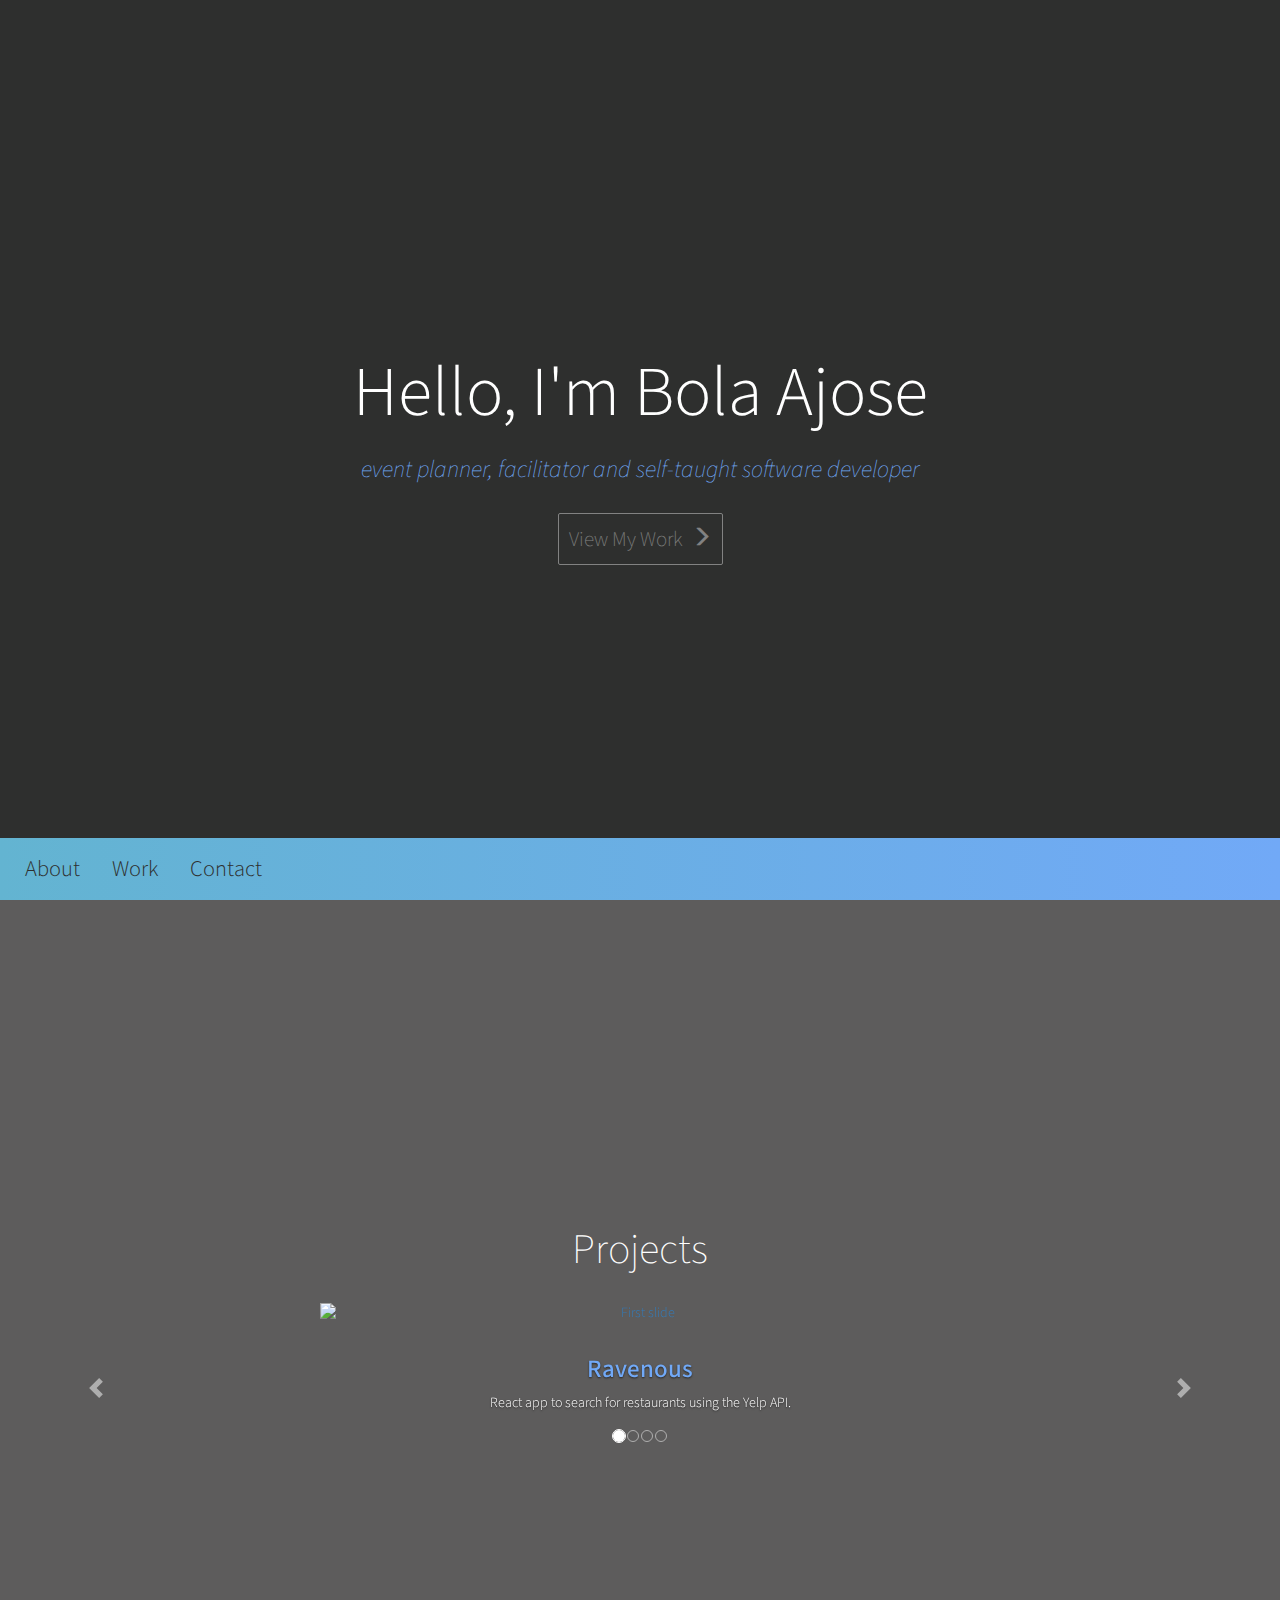
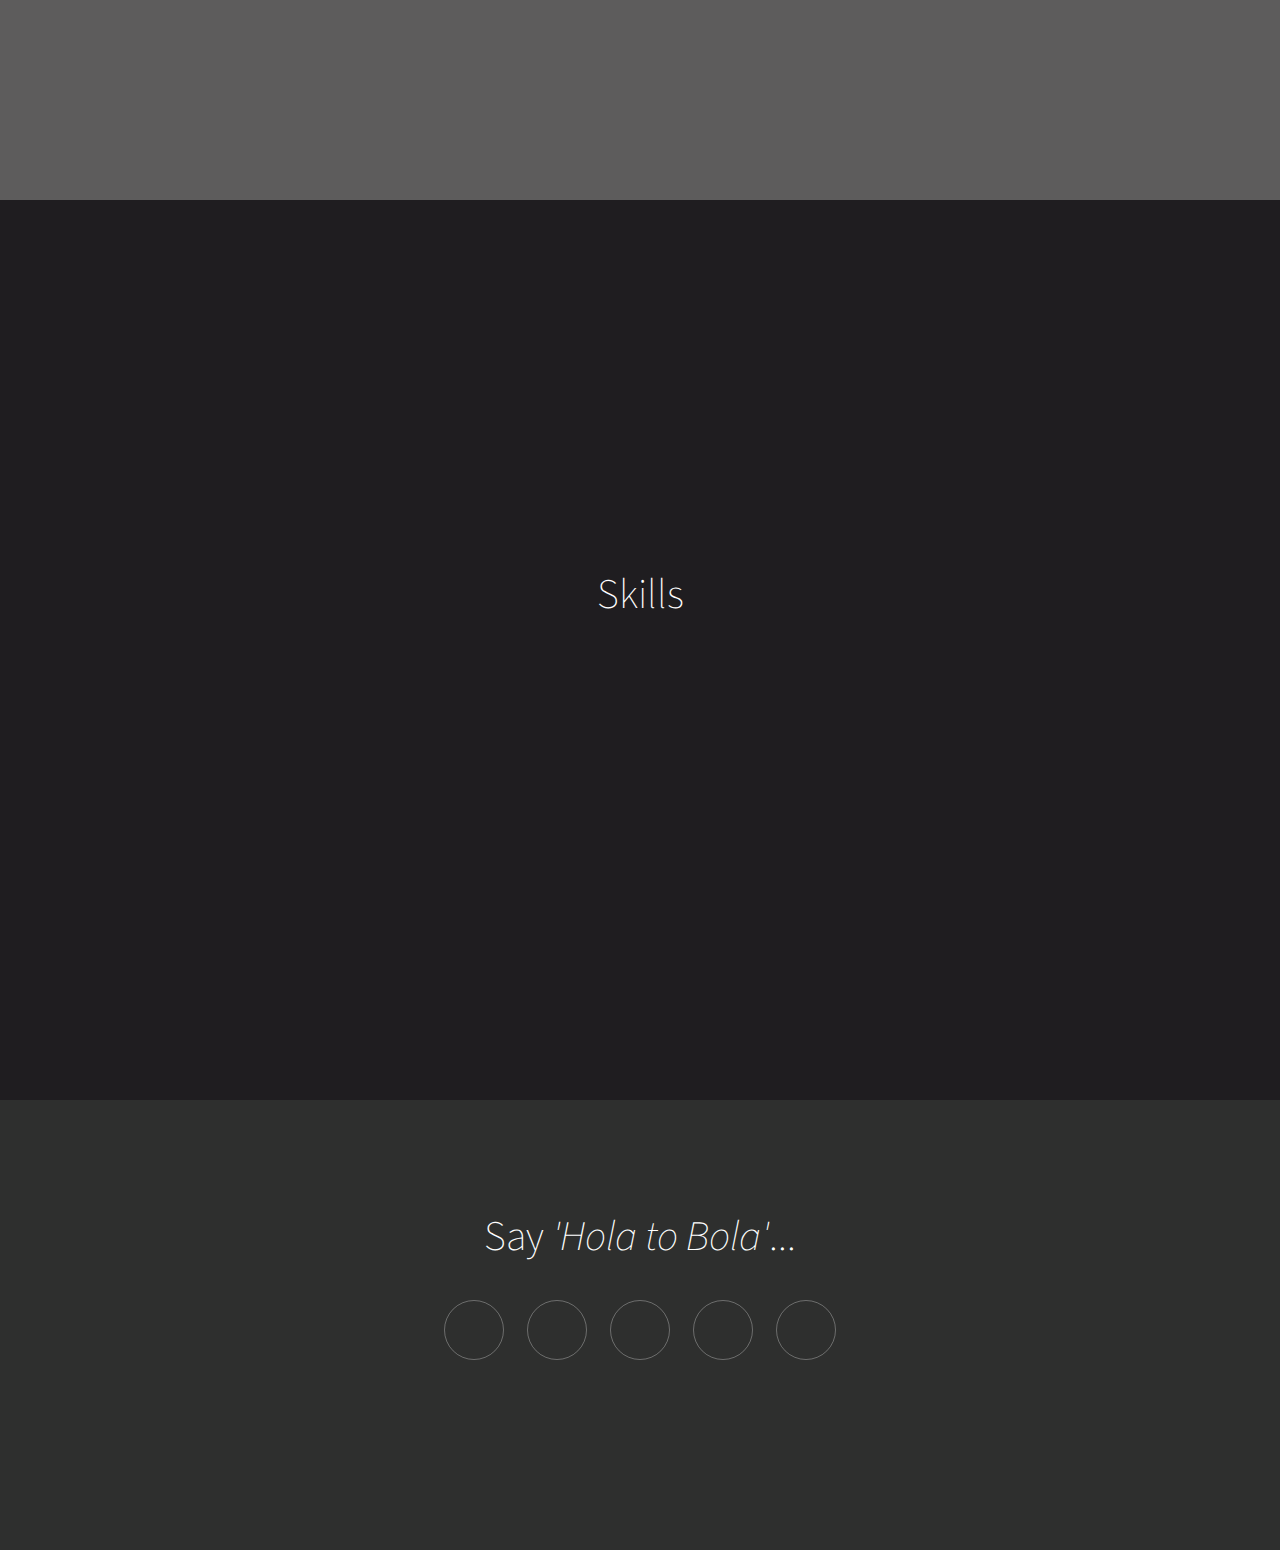
==== index.html @ 21d2dc6a "Rename personal.html to Index.html" ====
<!DOCTYPE html>
<html lang="en">

<head>
    <meta charset="UTF-8">
    <meta name="viewport" content="width=device-width, initial-scale=1.0">
    <meta http-equiv="X-UA-Compatible" content="ie=edge">
    <link rel="icon" href="http://icons.iconarchive.com/icons/google/noto-emoji-people-bodyparts/256/12053-waving-hand-medium-skin-tone-icon.png" type="image/x-icon">
    <!-- <link rel="stylesheet" href="https://cdnjs.cloudflare.com/ajax/libs/animate.css/3.7.2/animate.min.css"> -->
    <link href="https://fonts.googleapis.com/css?family=Source+Sans+Pro:200,200i,300,300i,400&display=swap" rel="stylesheet">
    <link rel="stylesheet" href="https://stackpath.bootstrapcdn.com/bootstrap/4.4.1/css/bootstrap.min.css" integrity="sha384-Vkoo8x4CGsO3+Hhxv8T/Q5PaXtkKtu6ug5TOeNV6gBiFeWPGFN9MuhOf23Q9Ifjh" crossorigin="anonymous">
    <link rel="stylesheet" href="https://maxcdn.bootstrapcdn.com/bootstrap/3.3.7/css/bootstrap.min.css">
    <link rel="stylesheet" href="personal.css">


    <title> HolaBola</title>

</head>

<body>
    <nav id="navbar">
        <ul class="nav nav-pills">
            <li class="nav-item">
                <a href="#welcome-section">About</a>
            </li>
            <li class="nav-item">
                <a href="#projects">Work</a>
            </li>
            <li class="nav-item">
                <a href="#media">Contact</a>
            </li>

        </ul>
    </nav>
    <section id="welcome-section">
        <h1 class="animated infinite bounce delay-2s">Hello, I'm Bola Ajose</h1>

        <h3><i> event planner, facilitator and self-taught software developer</h3></i>
            <div class="btn-group">
                <a class="btn-link" href="#projects"> <button type="button" class="button"><span>View My Work</span> <span class="glyphicon glyphicon-menu-right icon	
                    "></span> </button></a>
            </div>
    </section>



    <section id="projects">
        <h2 class="title"> Projects </h2>

        <div id="carouselExampleIndicators" class="carousel slide" data-ride="carousel">
            <ol class="carousel-indicators">
                <li data-target="#carouselExampleIndicators" data-slide-to="0" class="active"></li>
                <li data-target="#carouselExampleIndicators" data-slide-to="1"></li>
                <li data-target="#carouselExampleIndicators" data-slide-to="2"></li>
                <li data-target="#carouselExampleIndicators" data-slide-to="3"></li>
            </ol>
            <div class="carousel-inner">
                <div class="carousel-item active">
                    <a href="https://github.com/hola-bola/codecademy-ravenous-proj" target="_blank"> <img class="d-block w-50" src="https://i.imgur.com/WSwwot1.png" alt="First slide" style="margin: 0 auto; padding-bottom: 150px">
                    </a>
                    <div class="carousel-caption d-none d-md-block">
                        <h5 style="font-size: 25px; color: rgba(113, 169, 247, 1); text-decoration: none">Ravenous</h5>
                        <p>React app to search for restaurants using the Yelp API.
                        </p>
                    </div>
                </div>
                <div class="carousel-item">
                    <a href="https://github.com/hola-bola/codecademy-ravenous-proj" target="_blank"></a><img class="d-block w-50" src="https://i.imgur.com/sY45HKB.png" alt="Second slide" style="margin: 0 auto; padding-bottom: 150px">
                    <div class="carousel-caption d-none d-md-block">
                        <h5 style="font-size: 25px; color: rgba(113, 169, 247, 1); text-decoration: none">Jamming</h5>
                        <p>Using Spotify API and React to build a website to search the Spotify library and create custom playlists.
                        </p>
                    </div>
                </div>
                <div class="carousel-item">
                    <a href="https://github.com/hola-bola/adunsheabutter" target="_blank"><img class="d-block w-50" src="https://i.imgur.com/yo7RBd1.png" alt="Third slide" style="margin: 0 auto; padding-bottom: 150px">
                    </a>
                    <div class="carousel-caption d-none d-md-block">
                        <h5 style="font-size: 25px; color: rgba(113, 169, 247, 1); text-decoration: none">Adun's Shea Butter</h5>
                        <p>Focusing on design elements to make a clean website for products.

                        </p>
                    </div>
                </div>
                <div class="carousel-item">
                    <a href="https://github.com/hola-bola/to-dos" target="_blank"><img class="d-block w-50" src="https://i.imgur.com/aiT6j1F.png" alt="Fourth slide" style="margin: 0 auto; padding-bottom: 150px">
                    </a>
                    <div class="carousel-caption d-none d-md-block">
                        <h5 style="font-size: 25px; color: rgba(113, 169, 247, 1); text-decoration: none">To Do List</h5>
                        <p>Customisable to-do list using JavaScript.
                        </p>
                    </div>

                </div>
            </div>
            <a class="carousel-control-prev" href="#carouselExampleIndicators" role="button" data-slide="prev">
                <span class="carousel-control-prev-icon" aria-hidden="true"></span>
                <span class="sr-only">Previous</span>
            </a>
            <a class="carousel-control-next" href="#carouselExampleIndicators" role="button" data-slide="next">
                <span class="carousel-control-next-icon" aria-hidden="true"></span>
                <span class="sr-only">Next</span>
            </a>
        </div>



    </section>

    <section id="skills">
        <h2 class="title"> Skills </h2>
        <div style="color: white; font-size: 100px" class="container">
            <div class="row">
                <div class="col-md-">

                    <i class="fab fa-html5"></i>
                    <i class="fab fa-js-square"></i>
                    <i class="fab fa-css3-alt"></i>



                </div>
            </div>

            <div class="col-md-">
                <i class="fab fa-python"></i>
                <i class="fab fa-react"></i>
                <i class="fab fa-node-js"></i>

            </div>

        </div>
    </section>


    <section id="media">
        <h2 class="title"> Say <i>'Hola to Bola'</i>...</h2>
        <div>

            <a href="https://www.facebook.com/bobla.aj" target="_blank" class=" fab fa-facebook"></a>

            <a class="media-link fab fa-github" id="profile-link" href="https://github.com/Bola-a" target="_blank"></a>

            <a href="https://www.instagram.com/boblaah/" target="_blank" class=" fab fa-instagram"></a>

            <a href="https://www.linkedin.com/in/bola-ajose/" target="_blank" class="fab fa-linkedin"> </a>

            <a href="mailto:bolaa.ajose@gmail.com" target="_blank" class=" far fa-envelope"></a>

        </div>


    </section>
    <!-- <script src="https://cdn.freecodecamp.org/testable-projects-fcc/v1/bundle.js"></script> -->
    <script src="https://kit.fontawesome.com/266017ac67.js" crossorigin="anonymous"></script>
    <script src="https://code.jquery.com/jquery-3.4.1.slim.min.js" integrity="sha384-J6qa4849blE2+poT4WnyKhv5vZF5SrPo0iEjwBvKU7imGFAV0wwj1yYfoRSJoZ+n" crossorigin="anonymous"></script>
    <script src="https://cdn.jsdelivr.net/npm/popper.js@1.16.0/dist/umd/popper.min.js" integrity="sha384-Q6E9RHvbIyZFJoft+2mJbHaEWldlvI9IOYy5n3zV9zzTtmI3UksdQRVvoxMfooAo" crossorigin="anonymous"></script>
    <script src="https://stackpath.bootstrapcdn.com/bootstrap/4.4.1/js/bootstrap.min.js" integrity="sha384-wfSDF2E50Y2D1uUdj0O3uMBJnjuUD4Ih7YwaYd1iqfktj0Uod8GCExl3Og8ifwB6" crossorigin="anonymous"></script>

</body>

</html>
---- personal.css ----
#navbar a:focus, #navbar a:hover {
  background: rgba(46, 47, 46, 0.6) !important;
  text-decoration: none;
  color: white;
  opacity: 0.8;
  border: none;
}

@keyframes example1 {
  from {
    transform: rotate(0deg);
  }
  to {
    transform: rotate(90deg);
  }
}
body {
  background: #1f1d20;
  font-family: "Source Sans Pro", sans-serif;
  text-align: center;
  margin: 0 auto;
  font-weight: 300;
  border-bottom: none;
}

#navbar {
  background: #71a9f7;
  position: fixed;
  bottom: 0;
  left: 0;
  width: 100%;
  padding: 5px 10px;
  border-top: 2px solid #2e2f2e;
  background-image: linear-gradient(-90deg, #71a9f7, #63B4D1);
  border-radius: none;
}
#navbar ul {
  margin: 0 auto;
}
#navbar a {
  text-decoration: none;
  color: #2e2f2e;
  font-size: 1.6em;
}
#welcome-section {
  background: #2e2f2e;
  justify-content: center;
  width: 100%;
  height: 100vh;
  display: flex;
  flex-direction: column;
  color: white;
}
#welcome-section h1 {
  font-size: 5em;
  font-weight: 300;
  margin-bottom: 0;
}
#welcome-section h3 {
  color: #71a9f7;
  padding: 20px;
  font-weight: 200;
  margin-top: 5px;
}
#welcome-section .button {
  max-width: 100%;
  max-height: 100%;
  border-radius: 2px;
  padding: 10px;
  border: 1px solid white;
  background: transparent;
  color: white;
  margin: 0 auto;
  text-decoration: none;
  font-size: 1.5em;
  font-weight: 200;
  opacity: 0.4;
}
#welcome-section .button:hover {
  border: 1px solid white;
  text-decoration: none;
  transition: 0.5;
  opacity: 1;
}
#welcome-section .button:hover .icon {
  animation: example1 0.4s ease-in forwards;
}
#welcome-section .button:focus {
  border: 2px solid white;
}
#welcome-section .button .icon {
  padding: 0;
  margin-left: 5px;
  font-size: 1em;
}

#projects {
  background: #5d5c5c;
  justify-content: center;
  width: 100%;
  height: 100vh;
  display: flex;
  flex-direction: column;
}
#projects h2 {
  color: white;
  margin: 0 auto;
  margin-bottom: 30px;
}

.title {
  color: white;
  font-weight: 200;
  margin: 0 auto;
  margin-bottom: 40px;
  font-size: 3em;
  margin-top: -70px;
}

#skills {
  background: #1f1d20;
  justify-content: center;
  width: 100%;
  height: 100vh;
  display: flex;
  flex-direction: column;
}

#media {
  background: #2e2f2e;
  justify-content: center;
  width: 100%;
  height: 50vh;
  display: flex;
  flex-direction: column;
}
#media a {
  border: 1px solid white;
  border-radius: 100%;
  opacity: 0.3;
  padding: 10px;
  color: white;
  text-decoration: none;
  font-size: 2.5em;
  margin: 0 10px;
  max-width: 100%;
  width: 60px;
  height: 60px;
  max-height: auto;
  display: inline-block;
}
#media a:hover {
  opacity: 1;
  transition: 0.3s ease-in;
  text-decoration: none;
  color: white;
}
#media a:focus {
  text-decoration: none;
  color: white;
}

.project-tile {
  margin: 20px;
  box-shadow: 3px 1px 2px rgba(0, 0, 0, 0.5);
  border-radius: 2px;
  max-width: 100%;
  height: auto;
  display: block;
}

.project-tile:hover {
  text-decoration: none;
}

.container {
  display: flex;
  justify-content: space-evenly;
  max-width: 100%;
}

.project-img {
  object-fit: cover;
  display: block;
  height: auto;
  max-width: 100%;
}

.project-title {
  background: #50514F;
  padding: 10px 0;
  margin: 0;
  color: white;
  text-decoration: none;
}

.project-grid {
  margin: 0 auto;
  width: 60%;
  height: auto;
  max-width: 100;
  display: block;
}

/*# sourceMappingURL=personal.css.map */
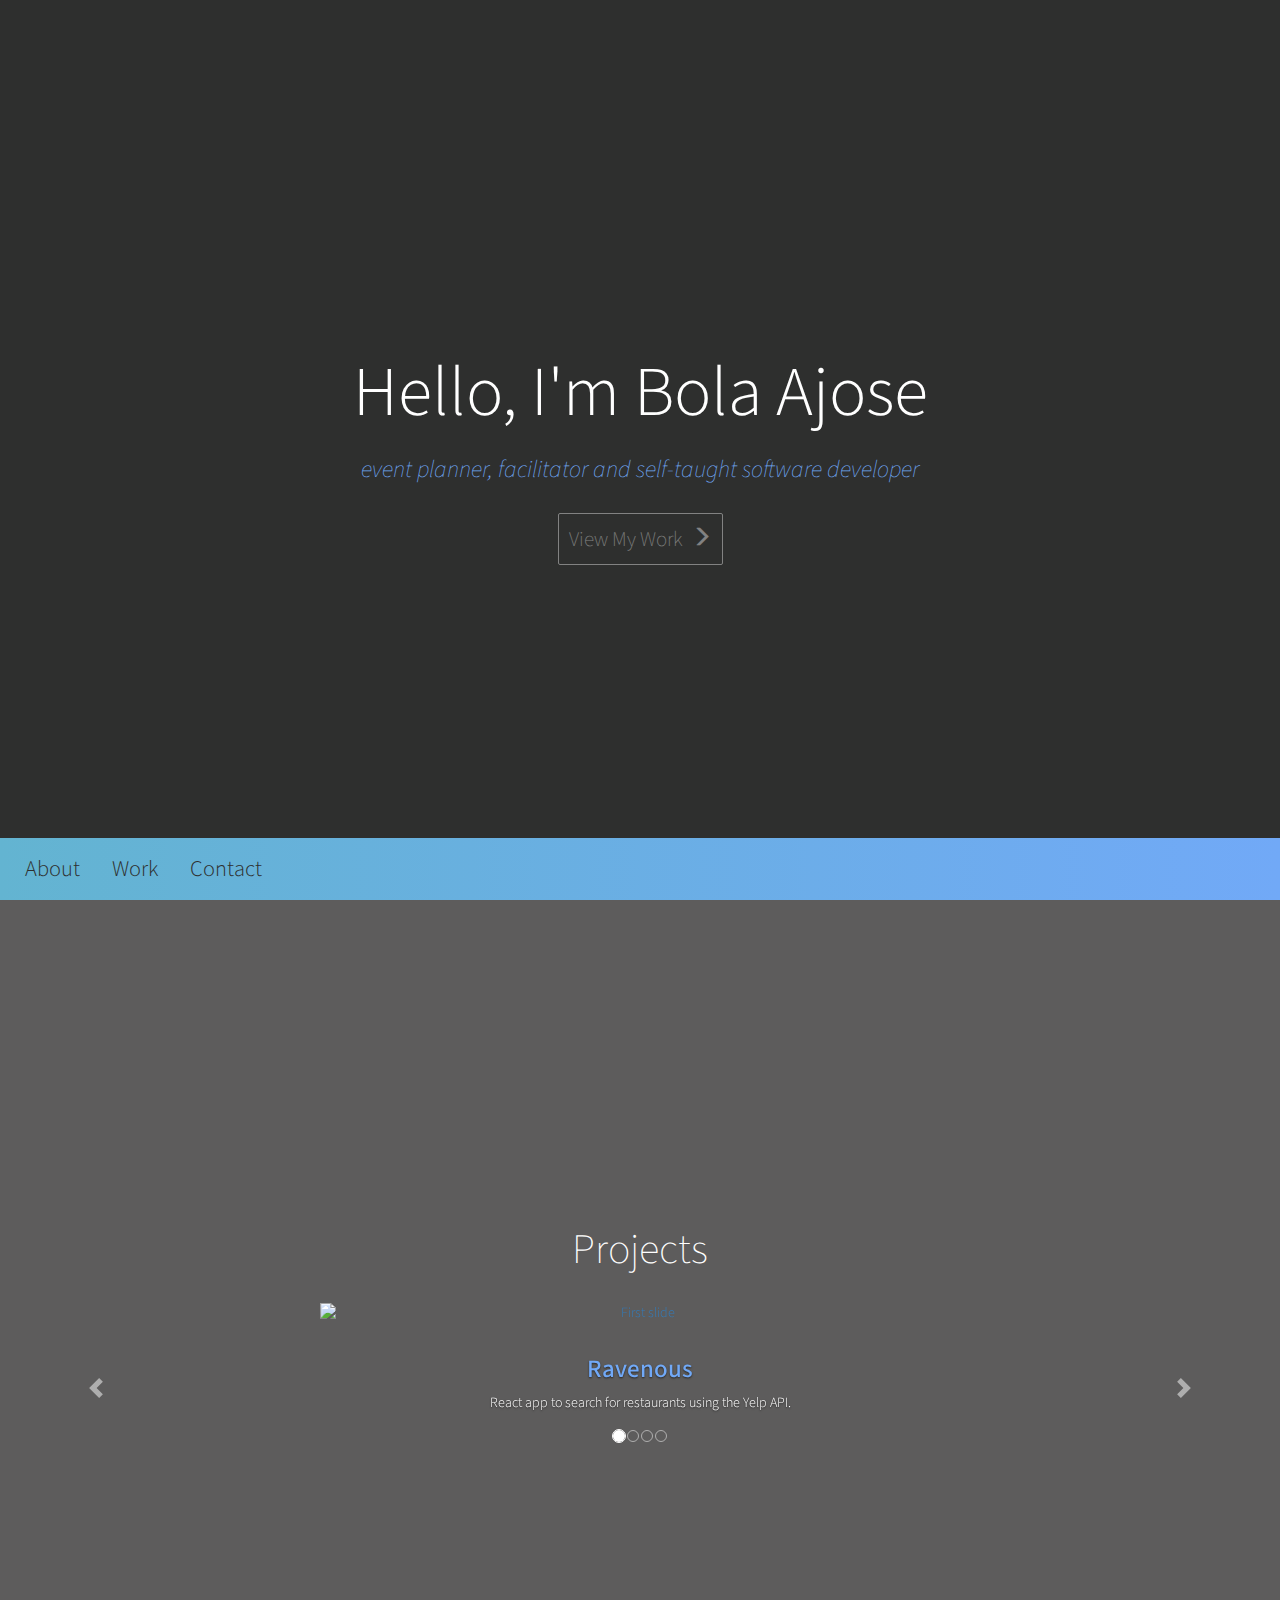
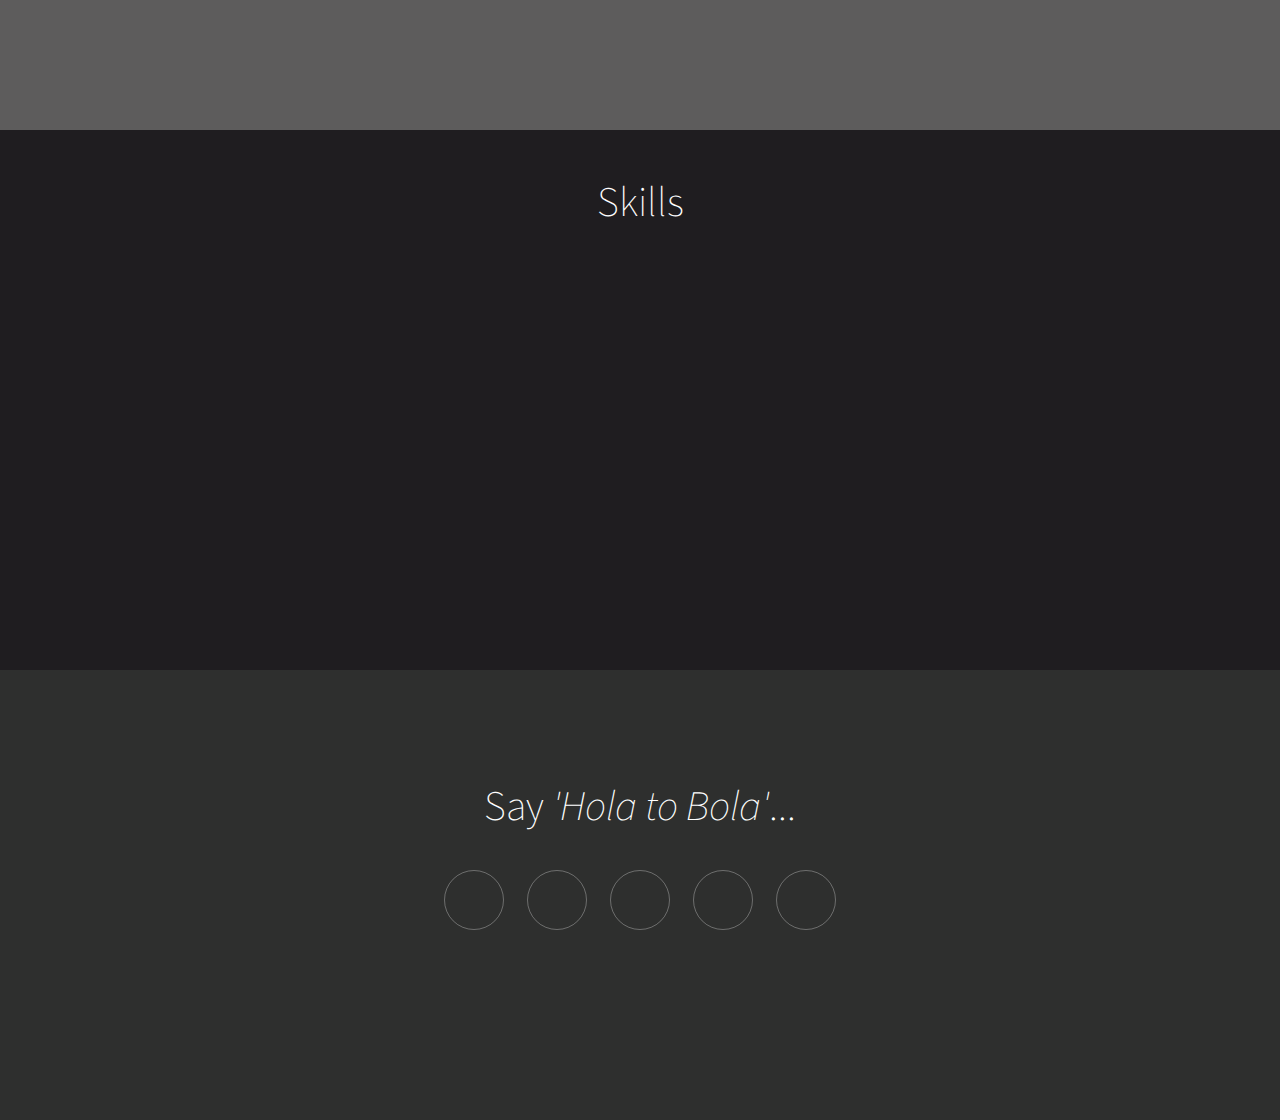
==== commit b8c67fe7: "Merge branch 'master' of https://github.com/hola-bola/portofolio" ====
--- a/index.html
+++ b/index.html
@@ -65,7 +65,8 @@
                     </div>
                 </div>
                 <div class="carousel-item">
-                    <a href="https://github.com/hola-bola/codecademy-ravenous-proj" target="_blank"></a><img class="d-block w-50" src="https://i.imgur.com/sY45HKB.png" alt="Second slide" style="margin: 0 auto; padding-bottom: 150px">
+                    <a href="https://github.com/hola-bola/jamming" target="_blank"><img class="d-block w-50" src="https://i.imgur.com/sY45HKB.png" alt="Second slide" style="margin: 0 auto; padding-bottom: 150px">
+                    </a>
                     <div class="carousel-caption d-none d-md-block">
                         <h5 style="font-size: 25px; color: rgba(113, 169, 247, 1); text-decoration: none">Jamming</h5>
                         <p>Using Spotify API and React to build a website to search the Spotify library and create custom playlists.
@@ -111,7 +112,7 @@
         <h2 class="title"> Skills </h2>
         <div style="color: white; font-size: 100px" class="container">
             <div class="row">
-                <div class="col-md-">
+                <div class="col-md-6">
 
                     <i class="fab fa-html5"></i>
                     <i class="fab fa-js-square"></i>
@@ -120,15 +121,15 @@
 
 
                 </div>
+
+
+                <div class="col-md-6">
+                    <i class="fab fa-python"></i>
+                    <i class="fab fa-react"></i>
+                    <i class="fab fa-node-js"></i>
+
+                </div>
             </div>
-
-            <div class="col-md-">
-                <i class="fab fa-python"></i>
-                <i class="fab fa-react"></i>
-                <i class="fab fa-node-js"></i>
-
-            </div>
-
         </div>
     </section>
 
@@ -160,3 +161,5 @@
 </body>
 
 </html>
+
+
--- a/personal.css
+++ b/personal.css
@@ -1,5 +1,5 @@
 #navbar a:focus, #navbar a:hover {
-  background: rgba(46, 47, 46, 0.6) !important;
+  background: rgba(46, 47, 46, 0.6);
   text-decoration: none;
   color: white;
   opacity: 0.8;
@@ -19,8 +19,8 @@
   font-family: "Source Sans Pro", sans-serif;
   text-align: center;
   margin: 0 auto;
+  border-bottom: none;
   font-weight: 300;
-  border-bottom: none;
 }
 
 #navbar {
@@ -33,6 +33,7 @@
   border-top: 2px solid #2e2f2e;
   background-image: linear-gradient(-90deg, #71a9f7, #63B4D1);
   border-radius: none;
+  z-index: 10;
 }
 #navbar ul {
   margin: 0 auto;
@@ -117,13 +118,20 @@
   margin-top: -70px;
 }
 
+h5 {
+  font-size: 20px;
+}
+
 #skills {
   background: #1f1d20;
-  justify-content: center;
   width: 100%;
-  height: 100vh;
-  display: flex;
-  flex-direction: column;
+  height: 60vh;
+}
+#skills h2 {
+  padding-top: 50px;
+}
+#skills div {
+  padding: 10px;
 }
 
 #media {
@@ -160,46 +168,4 @@
   color: white;
 }
 
-.project-tile {
-  margin: 20px;
-  box-shadow: 3px 1px 2px rgba(0, 0, 0, 0.5);
-  border-radius: 2px;
-  max-width: 100%;
-  height: auto;
-  display: block;
-}
-
-.project-tile:hover {
-  text-decoration: none;
-}
-
-.container {
-  display: flex;
-  justify-content: space-evenly;
-  max-width: 100%;
-}
-
-.project-img {
-  object-fit: cover;
-  display: block;
-  height: auto;
-  max-width: 100%;
-}
-
-.project-title {
-  background: #50514F;
-  padding: 10px 0;
-  margin: 0;
-  color: white;
-  text-decoration: none;
-}
-
-.project-grid {
-  margin: 0 auto;
-  width: 60%;
-  height: auto;
-  max-width: 100;
-  display: block;
-}
-
 /*# sourceMappingURL=personal.css.map */
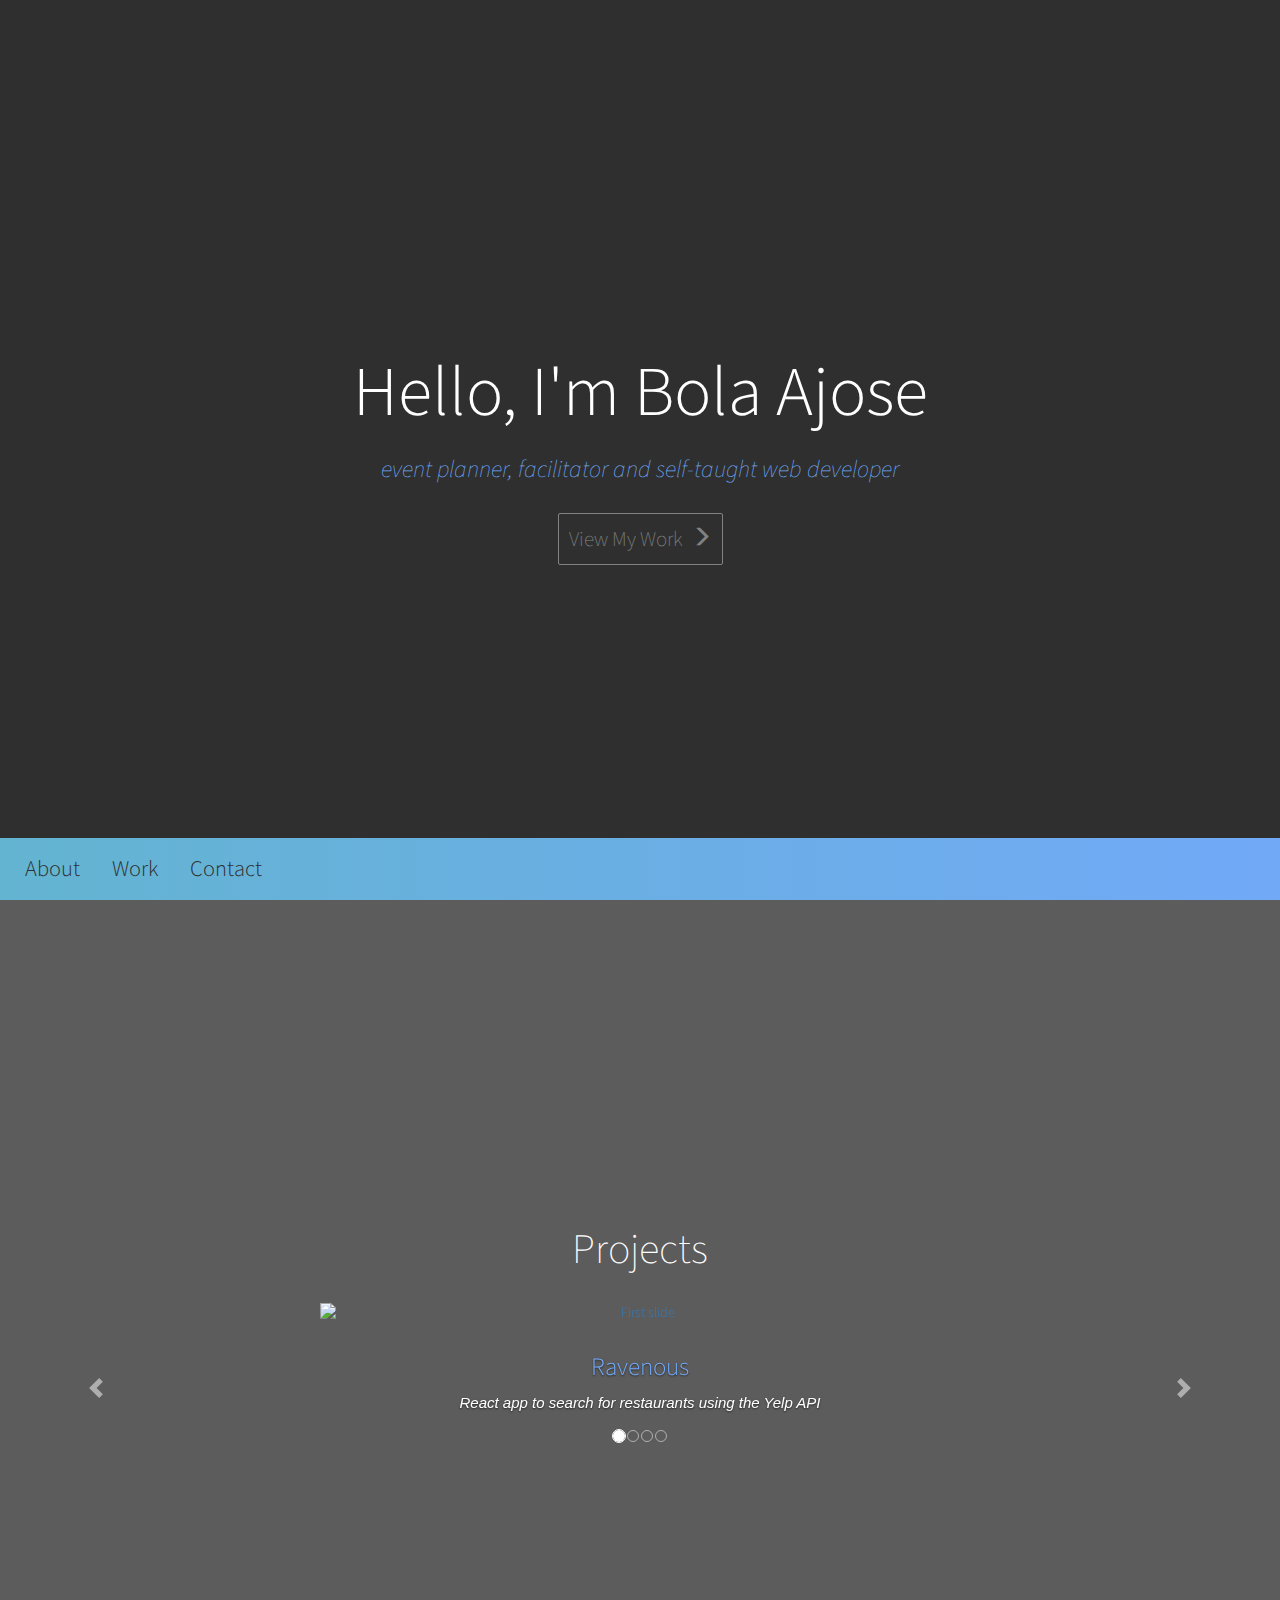
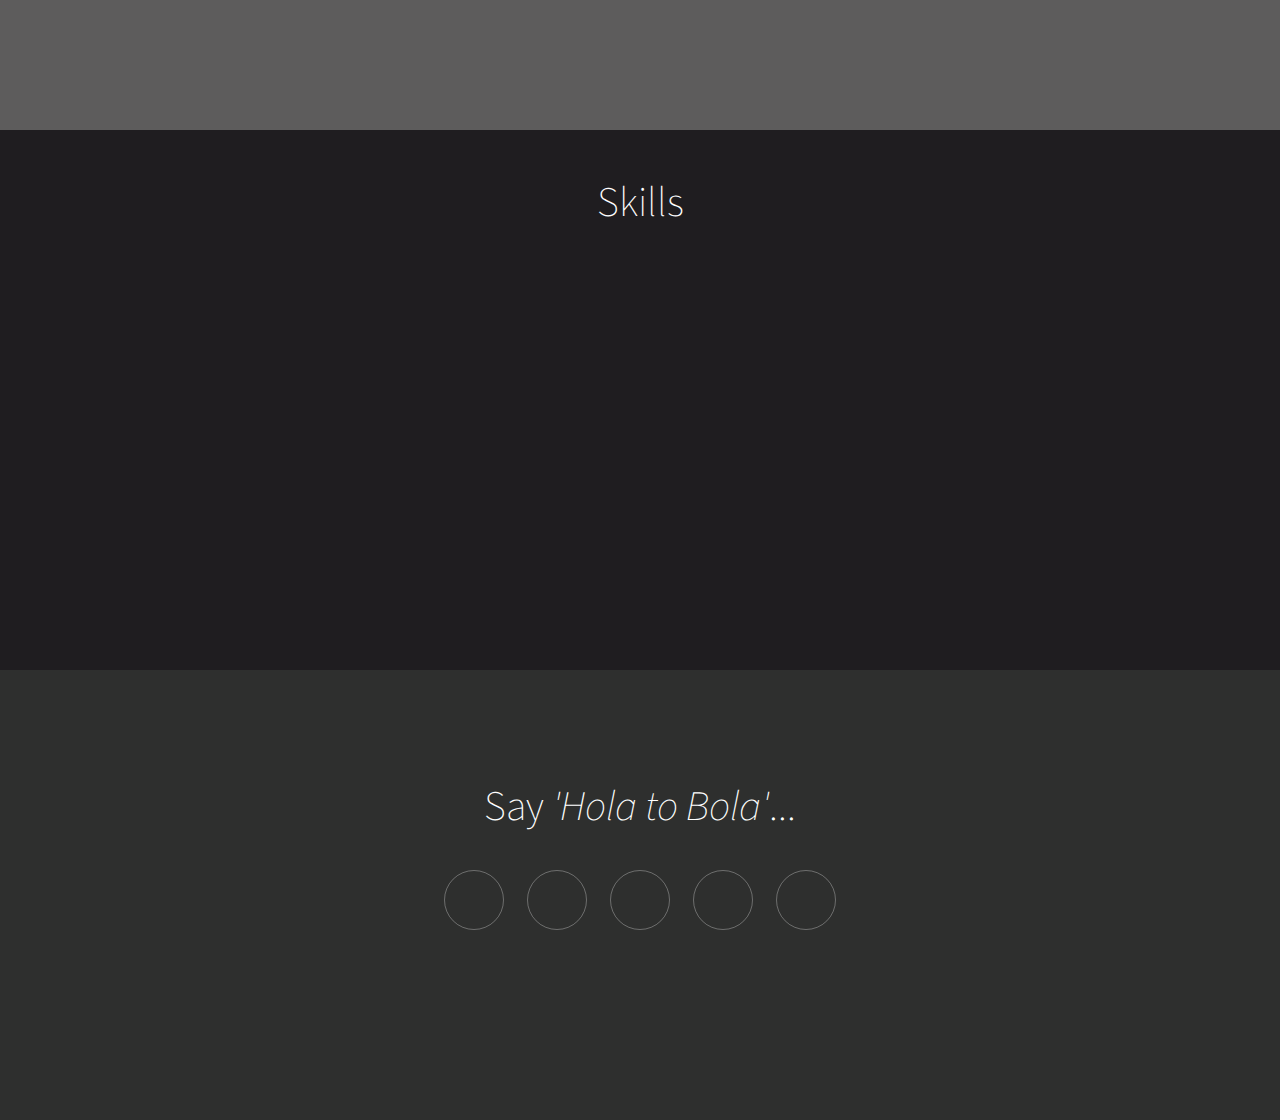
==== commit 04cda99a: "design changes to carousel fonts" ====
--- a/index.html
+++ b/index.html
@@ -7,7 +7,7 @@
     <meta http-equiv="X-UA-Compatible" content="ie=edge">
     <link rel="icon" href="http://icons.iconarchive.com/icons/google/noto-emoji-people-bodyparts/256/12053-waving-hand-medium-skin-tone-icon.png" type="image/x-icon">
     <!-- <link rel="stylesheet" href="https://cdnjs.cloudflare.com/ajax/libs/animate.css/3.7.2/animate.min.css"> -->
-    <link href="https://fonts.googleapis.com/css?family=Source+Sans+Pro:200,200i,300,300i,400&display=swap" rel="stylesheet">
+    <link href="https://fonts.googleapis.com/css?family=Source+Sans+Pro:200,200i,300,300i,400|Open:300,300i,400+Sans&display=swap" rel="stylesheet">
     <link rel="stylesheet" href="https://stackpath.bootstrapcdn.com/bootstrap/4.4.1/css/bootstrap.min.css" integrity="sha384-Vkoo8x4CGsO3+Hhxv8T/Q5PaXtkKtu6ug5TOeNV6gBiFeWPGFN9MuhOf23Q9Ifjh" crossorigin="anonymous">
     <link rel="stylesheet" href="https://maxcdn.bootstrapcdn.com/bootstrap/3.3.7/css/bootstrap.min.css">
     <link rel="stylesheet" href="personal.css">
@@ -33,9 +33,9 @@
         </ul>
     </nav>
     <section id="welcome-section">
-        <h1 class="animated infinite bounce delay-2s">Hello, I'm Bola Ajose</h1>
+        <h1 class="animated infinite bounce delay-1s">Hello, I'm Bola Ajose</h1>
 
-        <h3><i> event planner, facilitator and self-taught software developer</h3></i>
+        <h3><i> event planner, facilitator and self-taught web developer</h3></i>
             <div class="btn-group">
                 <a class="btn-link" href="#projects"> <button type="button" class="button"><span>View My Work</span> <span class="glyphicon glyphicon-menu-right icon	
                     "></span> </button></a>
@@ -59,8 +59,8 @@
                     <a href="https://github.com/hola-bola/codecademy-ravenous-proj" target="_blank"> <img class="d-block w-50" src="https://i.imgur.com/WSwwot1.png" alt="First slide" style="margin: 0 auto; padding-bottom: 150px">
                     </a>
                     <div class="carousel-caption d-none d-md-block">
-                        <h5 style="font-size: 25px; color: rgba(113, 169, 247, 1); text-decoration: none">Ravenous</h5>
-                        <p>React app to search for restaurants using the Yelp API.
+                        <h5>Ravenous</h5>
+                        <p>React app to search for restaurants using the Yelp API
                         </p>
                     </div>
                 </div>
@@ -68,27 +68,27 @@
                     <a href="https://github.com/hola-bola/jamming" target="_blank"><img class="d-block w-50" src="https://i.imgur.com/sY45HKB.png" alt="Second slide" style="margin: 0 auto; padding-bottom: 150px">
                     </a>
                     <div class="carousel-caption d-none d-md-block">
-                        <h5 style="font-size: 25px; color: rgba(113, 169, 247, 1); text-decoration: none">Jamming</h5>
-                        <p>Using Spotify API and React to build a website to search the Spotify library and create custom playlists.
+                        <h5>Jamming</h5>
+                        <p>Using Spotify API and React to build a website to search the Spotify library and create custom playlists
                         </p>
                     </div>
                 </div>
                 <div class="carousel-item">
-                    <a href="https://github.com/hola-bola/adunsheabutter" target="_blank"><img class="d-block w-50" src="https://i.imgur.com/yo7RBd1.png" alt="Third slide" style="margin: 0 auto; padding-bottom: 150px">
+                    <a href="https://github.com/hola-bola/adunsheabutter" target="_blank"><img class="d-block w-50" src="https://i.imgur.com/xoJ3xZU.png" alt="Third slide" style="margin: 0 auto; padding-bottom: 150px">
                     </a>
                     <div class="carousel-caption d-none d-md-block">
-                        <h5 style="font-size: 25px; color: rgba(113, 169, 247, 1); text-decoration: none">Adun's Shea Butter</h5>
-                        <p>Focusing on design elements to make a clean website for products.
+                        <h5>Adun's Shea Butter</h5>
+                        <p>Focusing on design elements to make a clean website for products
 
                         </p>
                     </div>
                 </div>
                 <div class="carousel-item">
-                    <a href="https://github.com/hola-bola/to-dos" target="_blank"><img class="d-block w-50" src="https://i.imgur.com/aiT6j1F.png" alt="Fourth slide" style="margin: 0 auto; padding-bottom: 150px">
+                    <a href="https://github.com/hola-bola/to-dos" target="_blank"><img class="d-block w-50" src="https://i.imgur.com/8hR3ZbW.png" alt="Fourth slide" style="margin: 0 auto; padding-bottom: 150px">
                     </a>
                     <div class="carousel-caption d-none d-md-block">
-                        <h5 style="font-size: 25px; color: rgba(113, 169, 247, 1); text-decoration: none">To Do List</h5>
-                        <p>Customisable to-do list using JavaScript.
+                        <h5>To Do List</h5>
+                        <p>Customisable to-do list using JavaScript
                         </p>
                     </div>
 
@@ -110,7 +110,7 @@
 
     <section id="skills">
         <h2 class="title"> Skills </h2>
-        <div style="color: white; font-size: 100px" class="container">
+        <div class="container">
             <div class="row">
                 <div class="col-md-6">
 
@@ -160,6 +160,4 @@
 
 </body>
 
-</html>
-
-
+</html>--- a/personal.css
+++ b/personal.css
@@ -108,6 +108,17 @@
   margin: 0 auto;
   margin-bottom: 30px;
 }
+#projects h5 {
+  font-size: 2.5rem;
+  font-family: "Source Sans Pro", sans-serif;
+  color: #71a9f7;
+  font-weight: 300;
+}
+#projects p {
+  font-size: 1.5rem;
+  font-family: "Open Sans", sans-serif;
+  font-style: italic;
+}
 
 .title {
   color: white;
@@ -132,6 +143,10 @@
 }
 #skills div {
   padding: 10px;
+}
+#skills i {
+  font-size: 9rem;
+  color: white;
 }
 
 #media {
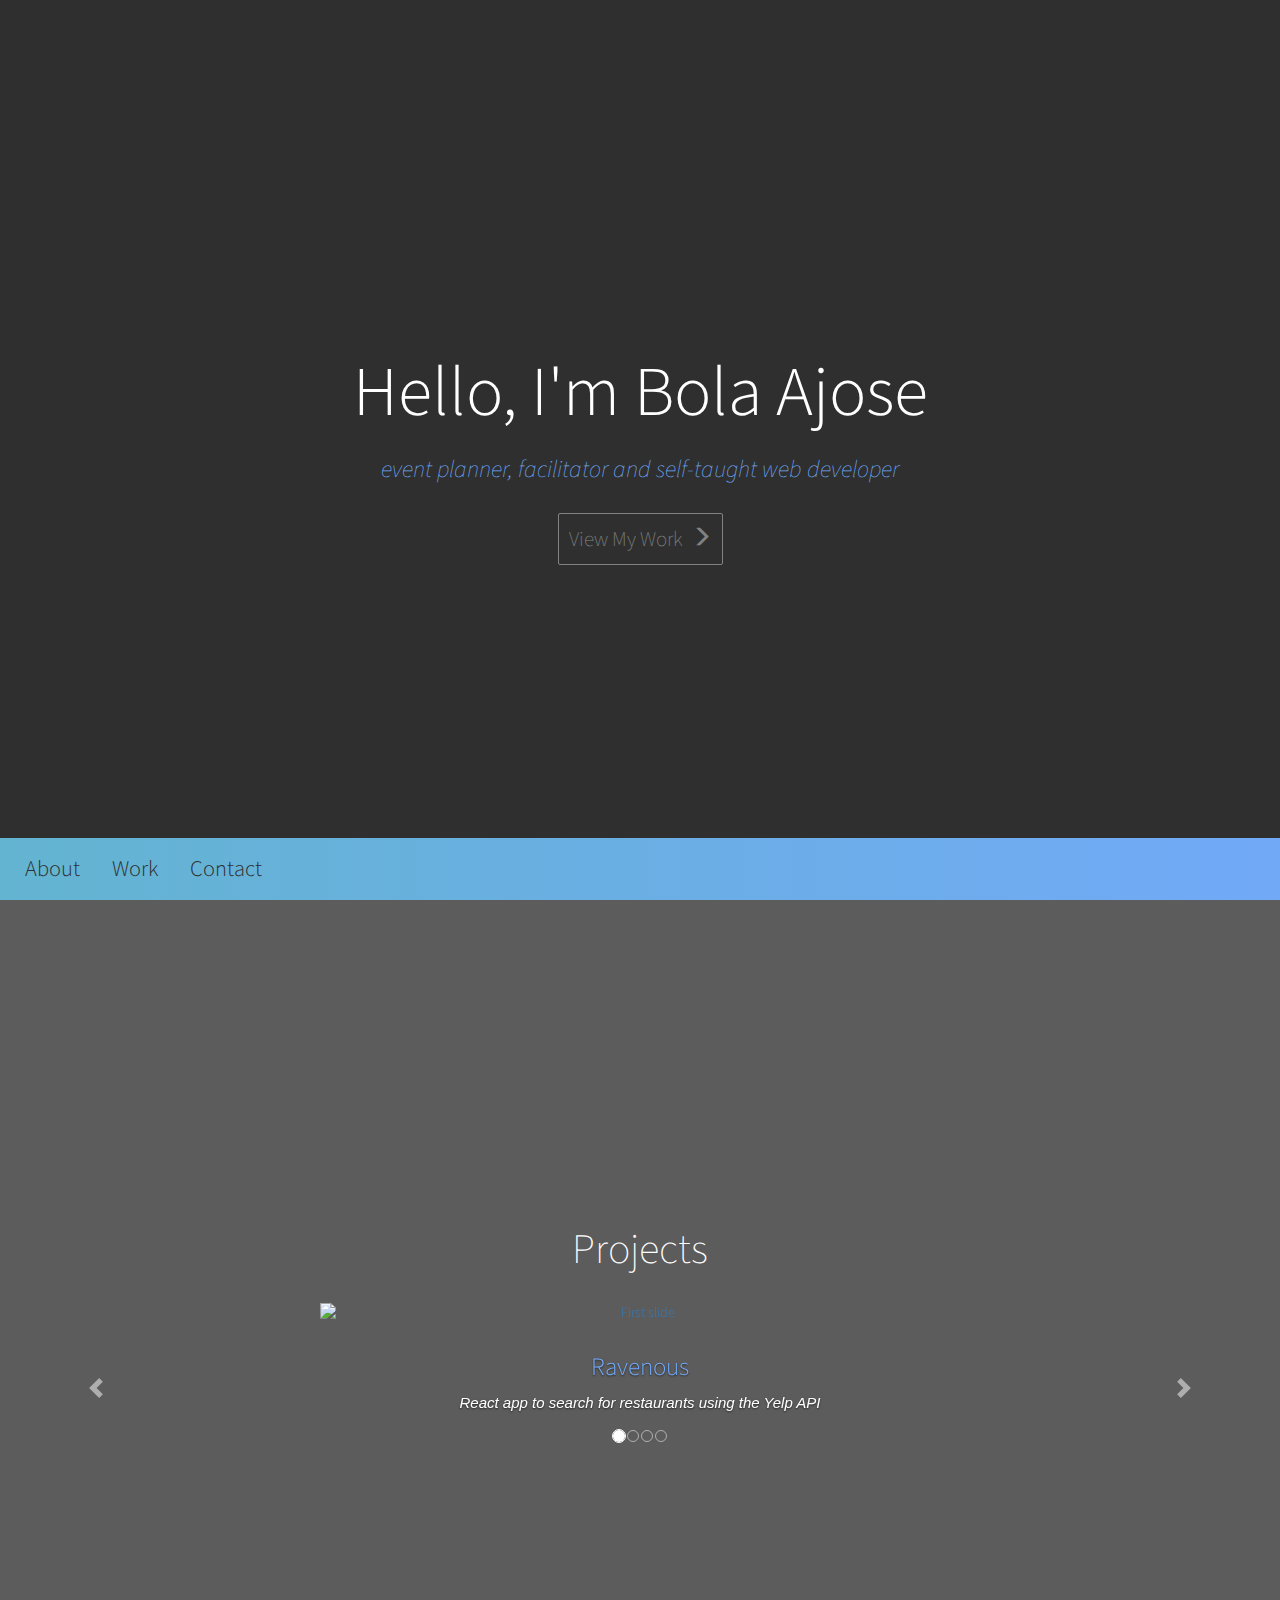
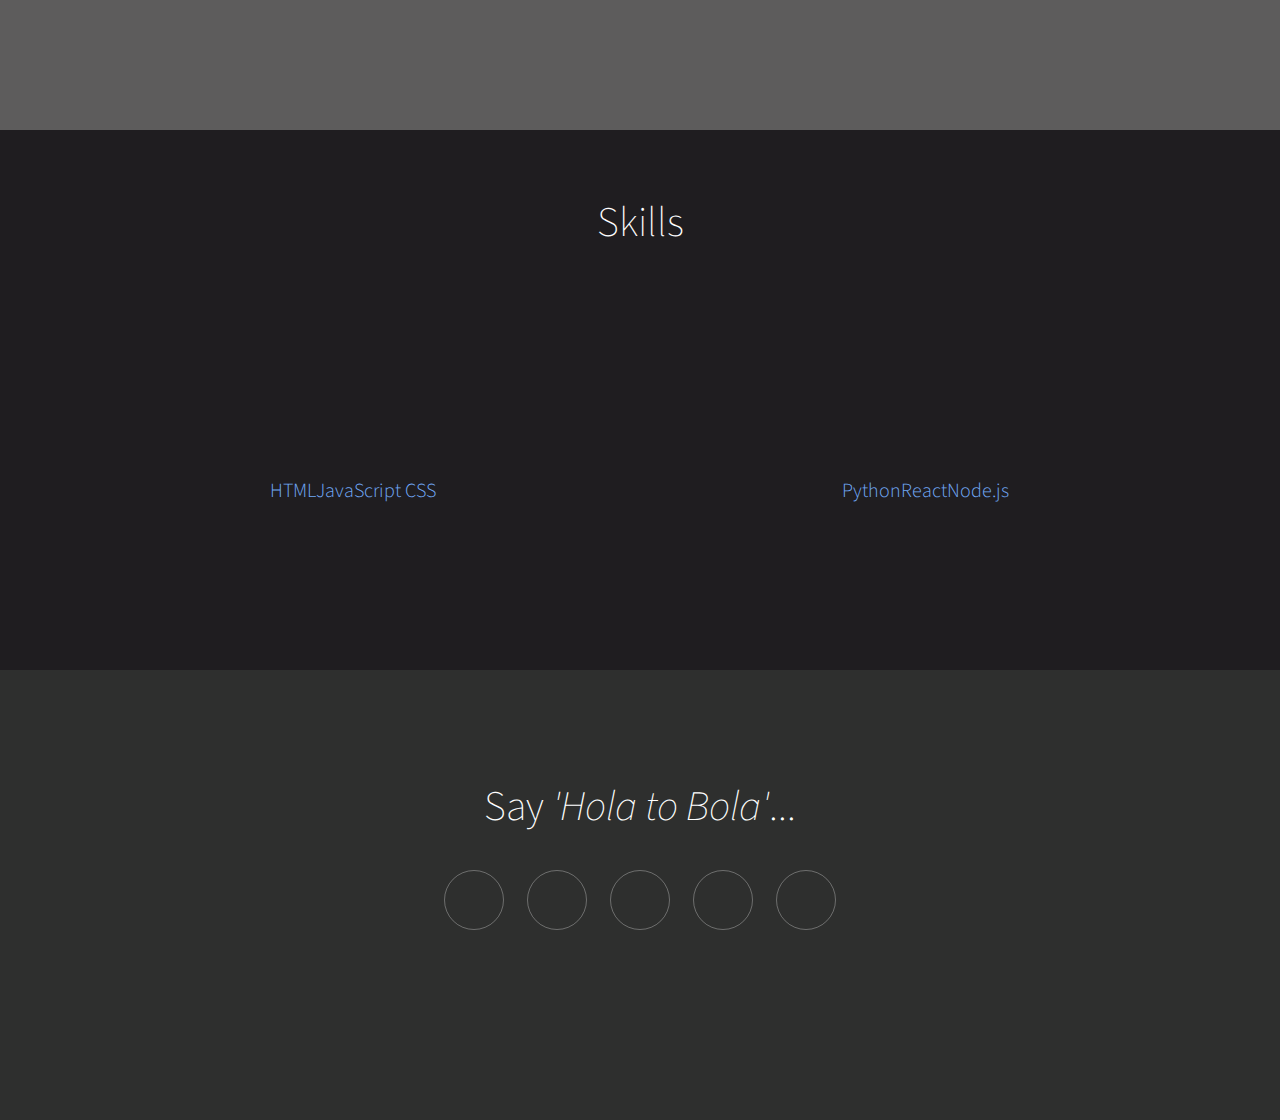
==== commit c0f18408: "updated github link and styled skills icons" ====
--- a/index.html
+++ b/index.html
@@ -113,21 +113,36 @@
         <div class="container">
             <div class="row">
                 <div class="col-md-6">
-
+                    <span>
                     <i class="fab fa-html5"></i>
+                    <h5>HTML</h5>
+                </span>
+                    <span>
                     <i class="fab fa-js-square"></i>
+                    <h5>JavaScript</h5>
+                </span>
+                    <span>
                     <i class="fab fa-css3-alt"></i>
-
+                    <h5>CSS</h5>
+                </span>
 
 
                 </div>
 
 
                 <div class="col-md-6">
+                    <span>
                     <i class="fab fa-python"></i>
+                    <h5>Python</h5>
+                </span>
+                    <span>
                     <i class="fab fa-react"></i>
+                    <h5>React</h5>
+                </span>
+                    <span>
                     <i class="fab fa-node-js"></i>
-
+                    <h5>Node.js</h5>
+                </span>
                 </div>
             </div>
         </div>
@@ -140,7 +155,7 @@
 
             <a href="https://www.facebook.com/bobla.aj" target="_blank" class=" fab fa-facebook"></a>
 
-            <a class="media-link fab fa-github" id="profile-link" href="https://github.com/Bola-a" target="_blank"></a>
+            <a class="media-link fab fa-github" id="profile-link" href="https://github.com/hola-bola" target="_blank"></a>
 
             <a href="https://www.instagram.com/boblaah/" target="_blank" class=" fab fa-instagram"></a>
 
--- a/personal.css
+++ b/personal.css
@@ -139,14 +139,24 @@
   height: 60vh;
 }
 #skills h2 {
-  padding-top: 50px;
-}
-#skills div {
-  padding: 10px;
+  padding: 70px 0;
 }
 #skills i {
-  font-size: 9rem;
+  font-size: 8rem;
   color: white;
+  padding: 0 20px;
+}
+#skills h5 {
+  font-family: "Source Sans Pro", sans-serif;
+  color: #71a9f7;
+  font-weight: 300;
+}
+#skills .col-md-6 {
+  display: flex;
+  flex-direction: row;
+  justify-content: center;
+  margin: none;
+  padding: none;
 }
 
 #media {
